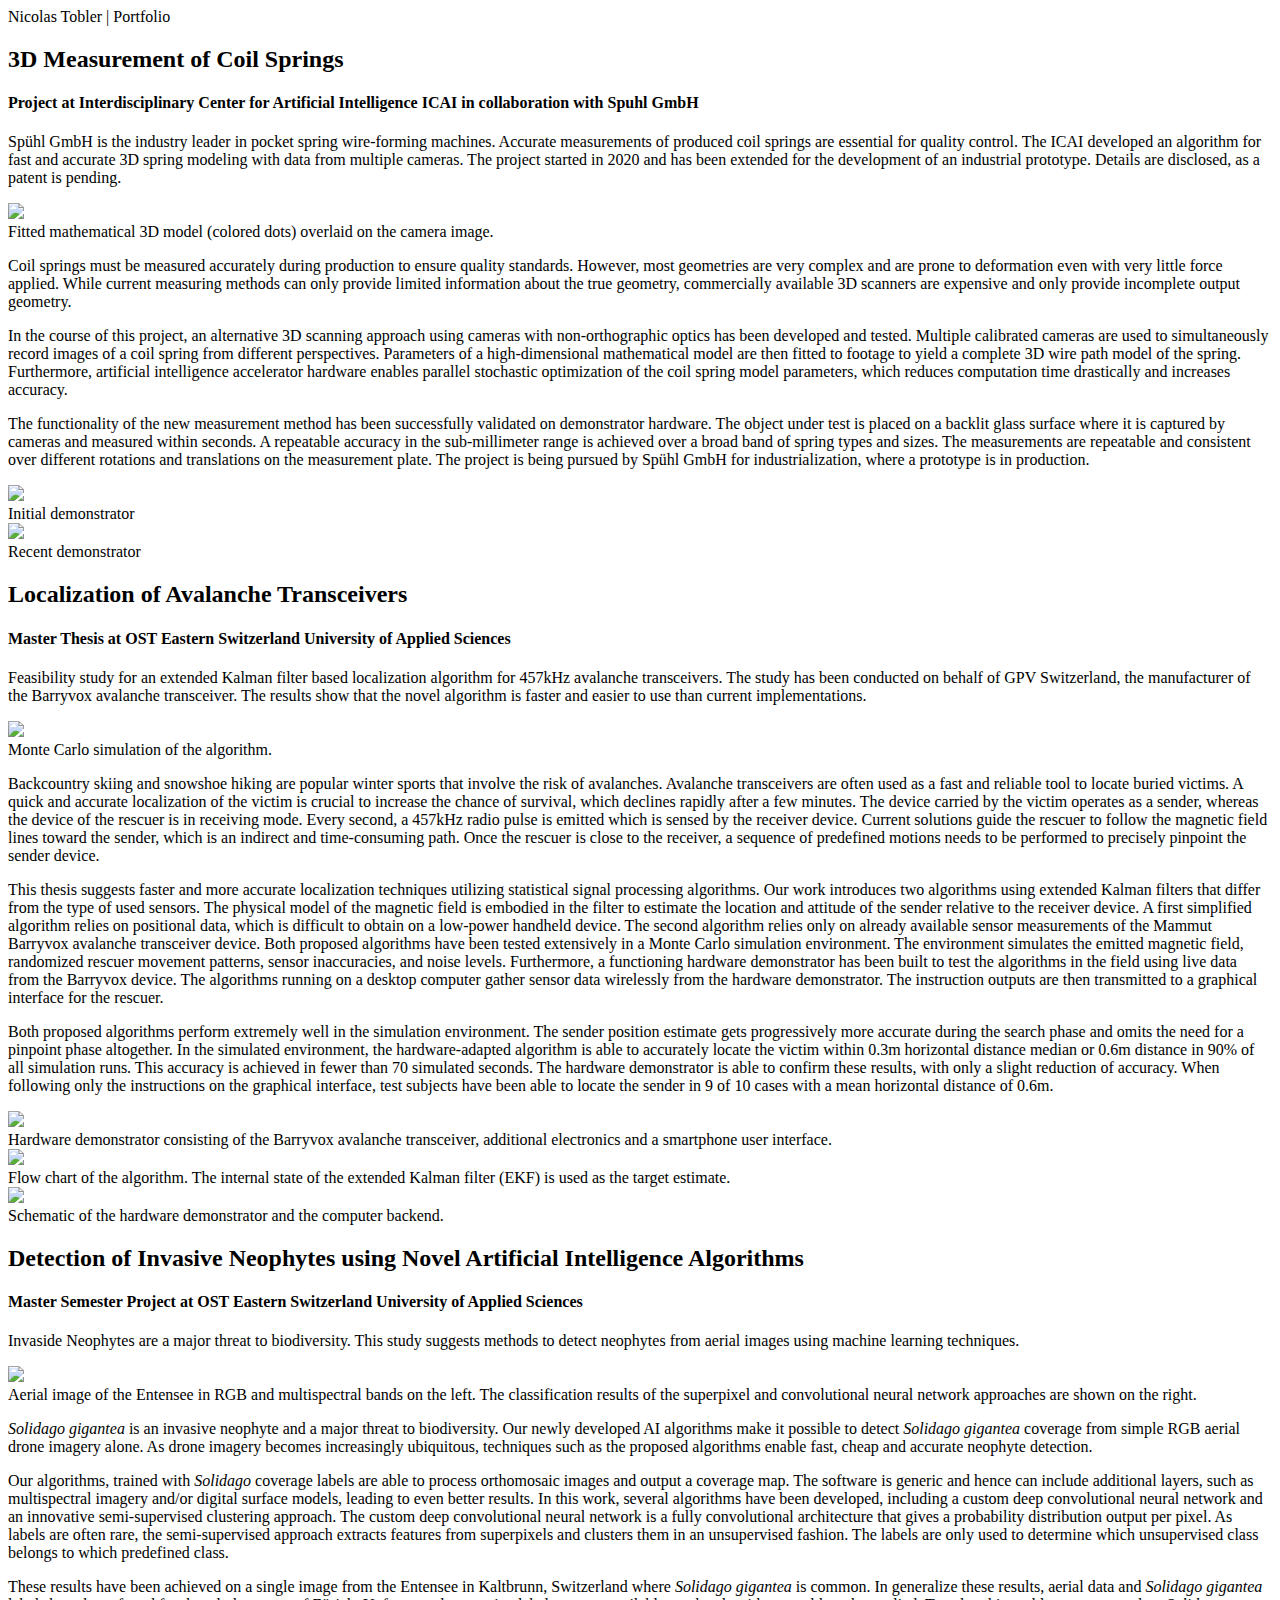
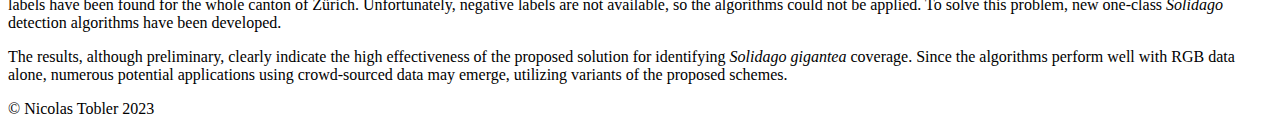
==== docs/index.html @ 879d95a6 "Added portfolio page" ====
<!DOCTYPE html>
<html>

<head>
    <meta charset="utf-8">
    <title>Nicolas Tobler | Portfolio</title>
    <!-- <script type="text/javascript" src="/js/main.js"></script> -->
    <link rel="stylesheet" type="text/css" href="/css/style.css">
    <meta name="viewport" content="width=device-width, initial-scale=1, user-scalable=no">
</head>
<body>
    <div id="header">
        <div id="header-blur">
            <div id="header-text">
                Nicolas Tobler | Portfolio
            </div>
        </div>
    </div>
    <div id="content">

        <div class="project">
            <h2>3D Measurement of Coil Springs</h2>
            <h4>Project at Interdisciplinary Center for Artificial Intelligence ICAI in collaboration with Spuhl GmbH</h4>
            <p class="abstract">
                Spühl GmbH is the industry leader in pocket spring wire-forming machines.
                Accurate measurements of produced coil springs are essential for quality control.
                The ICAI developed an algorithm for fast and accurate 3D spring modeling with data from multiple cameras.
                The project started in 2020 and has been extended for the development of an industrial prototype.
                Details are disclosed, as a patent is pending.
            </p>
            <div class="superfig">
                <div class="fig">
                    <img src="/res/spring.jpg">
                    <div class="imgcaption">
                        Fitted mathematical 3D model (colored dots) overlaid on the camera image.
                    </div>
                </div>
            </div>
            <p>
                Coil springs must be measured accurately during production to ensure quality standards.
                However, most geometries are very complex and are prone to deformation even with very little force applied.
                While current measuring methods can only provide limited information about the true geometry,
                commercially available 3D scanners are expensive and only provide incomplete output geometry.
            </p>
            <p>
                In the course of this project, an alternative 3D scanning approach using cameras with non-orthographic optics has been developed and tested.
                Multiple calibrated cameras are used to simultaneously record images of a coil spring from different perspectives.
                Parameters of a high-dimensional mathematical model are then fitted to footage to yield a complete 3D wire path model of the spring.
                Furthermore, artificial intelligence accelerator hardware enables parallel stochastic optimization of the coil spring model parameters,
                which reduces computation time drastically and increases accuracy.
            </p>
            <p>
                The functionality of the new measurement method has been successfully validated on demonstrator hardware.
                The object under test is placed on a backlit glass surface where it is captured by cameras and measured within seconds.
                A repeatable accuracy in the sub-millimeter range is achieved over a broad band of spring types and sizes.
                The measurements are repeatable and consistent over different rotations and translations on the measurement plate.
                The project is being pursued by Spühl GmbH for industrialization, where a prototype is in production.
            </p>
            <div class="superfig">
                <div class="fig">
                    <img src="/res/demonstrator1.jpg">
                    <div class="imgcaption">
                        Initial demonstrator
                    </div>
                </div>
                <div class="fig">
                    <img src="/res/demonstrator2.jpg">
                    <div class="imgcaption">
                        Recent demonstrator
                    </div>
                </div>
            </div>

        </div>

        <div class="project">
            <h2>Localization of Avalanche Transceivers</h2>
            <h4>Master Thesis at OST Eastern Switzerland University of Applied Sciences</h4>
            <p class="abstract">
                Feasibility study for an extended Kalman filter based localization algorithm for 457kHz avalanche transceivers.
                The study has been conducted on behalf of GPV Switzerland, the manufacturer of the Barryvox avalanche transceiver.
                The results show that the novel algorithm is faster and easier to use than current implementations.
            </p>
            <!--

            Here's a really nice demo of the project, but unfortunately this runs on Github pages, so the backend is down :(

            -->
            <!-- <div style="text-align: center;">
                <div class="button" id="simulation-button" onclick="startBarryvox()">Check out the online simulation</div>
            </div>
            <div id="barryvox-filter"></div>
            <div id="barryvox-simulation-background", onclick="terminateBarryvox()">
                <div id="barryvox-simulation">
                    <div id="barryvox-simulation-embed-placeholder">
                        <div id="barryvox-simulation-loading">
                            <div class="spinner"></div>
                            <div>Hang on, a server-side simulation is being started just for you...</div>
                        </div>
                        <embed id="barryvox-simulation-embed">
                    </div>
                    <div class="barryvox-simulation-header-button" style="margin-left: auto;" onclick="terminateBarryvox()">close</div>
                </div>
            </div> -->
            <div class="superfig">
                <div class="fig">
                    <img src="/res/simulation.png">
                    <div class="imgcaption">
                        Monte Carlo simulation of the algorithm.
                    </div>
                </div>
            </div>
            <p>
                Backcountry skiing and snowshoe hiking are popular winter sports that involve the risk of avalanches.
                Avalanche transceivers are often used as a fast and reliable tool to locate buried victims.
                A quick and accurate localization of the victim is crucial to increase the chance of survival, which declines rapidly after a few minutes.
                The device carried by the victim operates as a sender, whereas the device of the rescuer is in receiving mode.
                Every second, a 457kHz radio pulse is emitted which is sensed by the receiver device.
                Current solutions guide the rescuer to follow the magnetic field lines toward the sender, which is an indirect and time-consuming path.
                Once the rescuer is close to the receiver, a sequence of predefined motions needs to be performed to precisely pinpoint the sender device.
            </p>
            <p>
                This thesis suggests faster and more accurate localization techniques utilizing statistical signal processing algorithms.
                Our work introduces two algorithms using extended Kalman filters that differ from the type of used sensors.
                The physical model of the magnetic field is embodied in the filter to estimate the location and attitude of the sender relative to the receiver device.
                A first simplified algorithm relies on positional data, which is difficult to obtain on a low-power handheld device.
                The second algorithm relies only on already available sensor measurements of the Mammut Barryvox avalanche transceiver device.
                Both proposed algorithms have been tested extensively in a Monte Carlo simulation environment.
                The environment simulates the emitted magnetic field, randomized rescuer movement patterns, sensor inaccuracies, and noise levels.
                Furthermore, a functioning hardware demonstrator has been built to test the algorithms in the field using live data from the Barryvox device.
                The algorithms running on a desktop computer gather sensor data wirelessly from the hardware demonstrator.
                The instruction outputs are then transmitted to a graphical interface for the rescuer.
            </p>
            <p>
                Both proposed algorithms perform extremely well in the simulation environment.
                The sender position estimate gets progressively more accurate during the search phase and omits the need for a pinpoint phase altogether.
                In the simulated environment, the hardware-adapted algorithm is able to accurately locate the victim within 0.3m horizontal distance median or 0.6m distance in 90% of all simulation runs.
                This accuracy is achieved in fewer than 70 simulated seconds.
                The hardware demonstrator is able to confirm these results, with only a slight reduction of accuracy.
                When following only the instructions on the graphical interface, test subjects have been able to locate the sender in 9 of 10 cases with a mean horizontal distance of 0.6m.
            </p>
            <div class="superfig">
                <div class="fig">
                    <img src="/res/hardware.jpg">
                    <div class="imgcaption">
                        Hardware demonstrator consisting of the Barryvox avalanche transceiver, additional electronics and a smartphone user interface.
                    </div>
                </div>
            </div>
            <div class="superfig">
                <div class="fig">
                    <img src="/res/hybrid_approach.svg">
                    <div class="imgcaption">
                        Flow chart of the algorithm. The internal state of the extended Kalman filter (EKF) is used as the target estimate.
                    </div>
                </div>
            </div>
            <div class="superfig">
                <div class="fig">
                    <img src="/res/hardware_schematic.svg">
                    <div class="imgcaption">
                        Schematic of the hardware demonstrator and the computer backend.
                    </div>
                </div>
            </div>
        </div>

        <div class="project">
            <h2>Detection of Invasive Neophytes using Novel Artificial Intelligence Algorithms</h2>
            <h4>Master Semester Project at OST Eastern Switzerland University of Applied Sciences</h4>
            <p class="abstract">
                Invaside Neophytes are a major threat to biodiversity.
                This study suggests methods to detect neophytes from aerial images using machine learning techniques.
            </p>
            <div class="superfig">
                <div class="fig">
                    <img src="/res/neophyte.jpg">
                    <div class="imgcaption">
                        Aerial image of the Entensee in RGB and multispectral bands on the left. The classification results of the superpixel and convolutional neural network approaches are shown on the right.
                    </div>
                </div>
            </div>
            <p>
                <i>Solidago gigantea</i> is an invasive neophyte and a major threat to biodiversity.
                Our newly developed AI algorithms make it possible to detect <i>Solidago gigantea</i> coverage from simple RGB aerial drone imagery alone.
                As drone imagery becomes increasingly ubiquitous, techniques such as the proposed algorithms enable fast, cheap and accurate neophyte detection.
            </p>
            <p>
                Our algorithms, trained with <i>Solidago</i> coverage labels are able to process orthomosaic images and output a coverage map.
                The software is generic and hence can include additional layers, such as multispectral imagery and/or digital surface models, leading to even better results.
                In this work, several algorithms have been developed, including a custom deep convolutional neural network and an innovative semi-supervised clustering approach.
                The custom deep convolutional neural network is a fully convolutional architecture that gives a probability distribution output per pixel.
                As labels are often rare, the semi-supervised approach extracts features from superpixels and clusters them in an unsupervised fashion.
                The labels are only used to determine which unsupervised class belongs to which predefined class.
            </p>
            <p>
                These results have been achieved on a single image from the Entensee in Kaltbrunn, Switzerland where <i>Solidago gigantea</i> is common.
                In generalize these results, aerial data and <i>Solidago gigantea</i> labels have been found for the whole canton of Zürich.
                Unfortunately, negative labels are not available, so the algorithms could not be applied.
                To solve this problem, new one-class <i>Solidago</i> detection algorithms have been developed.
            </p>
            <p>
                The results, although preliminary, clearly indicate the high effectiveness of the proposed solution for identifying <i>Solidago gigantea</i> coverage.
                Since the algorithms perform well with RGB data alone, numerous potential applications using crowd-sourced data may emerge, utilizing variants of the proposed schemes.
            </p>
        </div>

    </div>
    <div id="footer">
        <div id="footer-text">
            &copy; Nicolas Tobler 2023
        </div>
    </div>
</body>

</html>
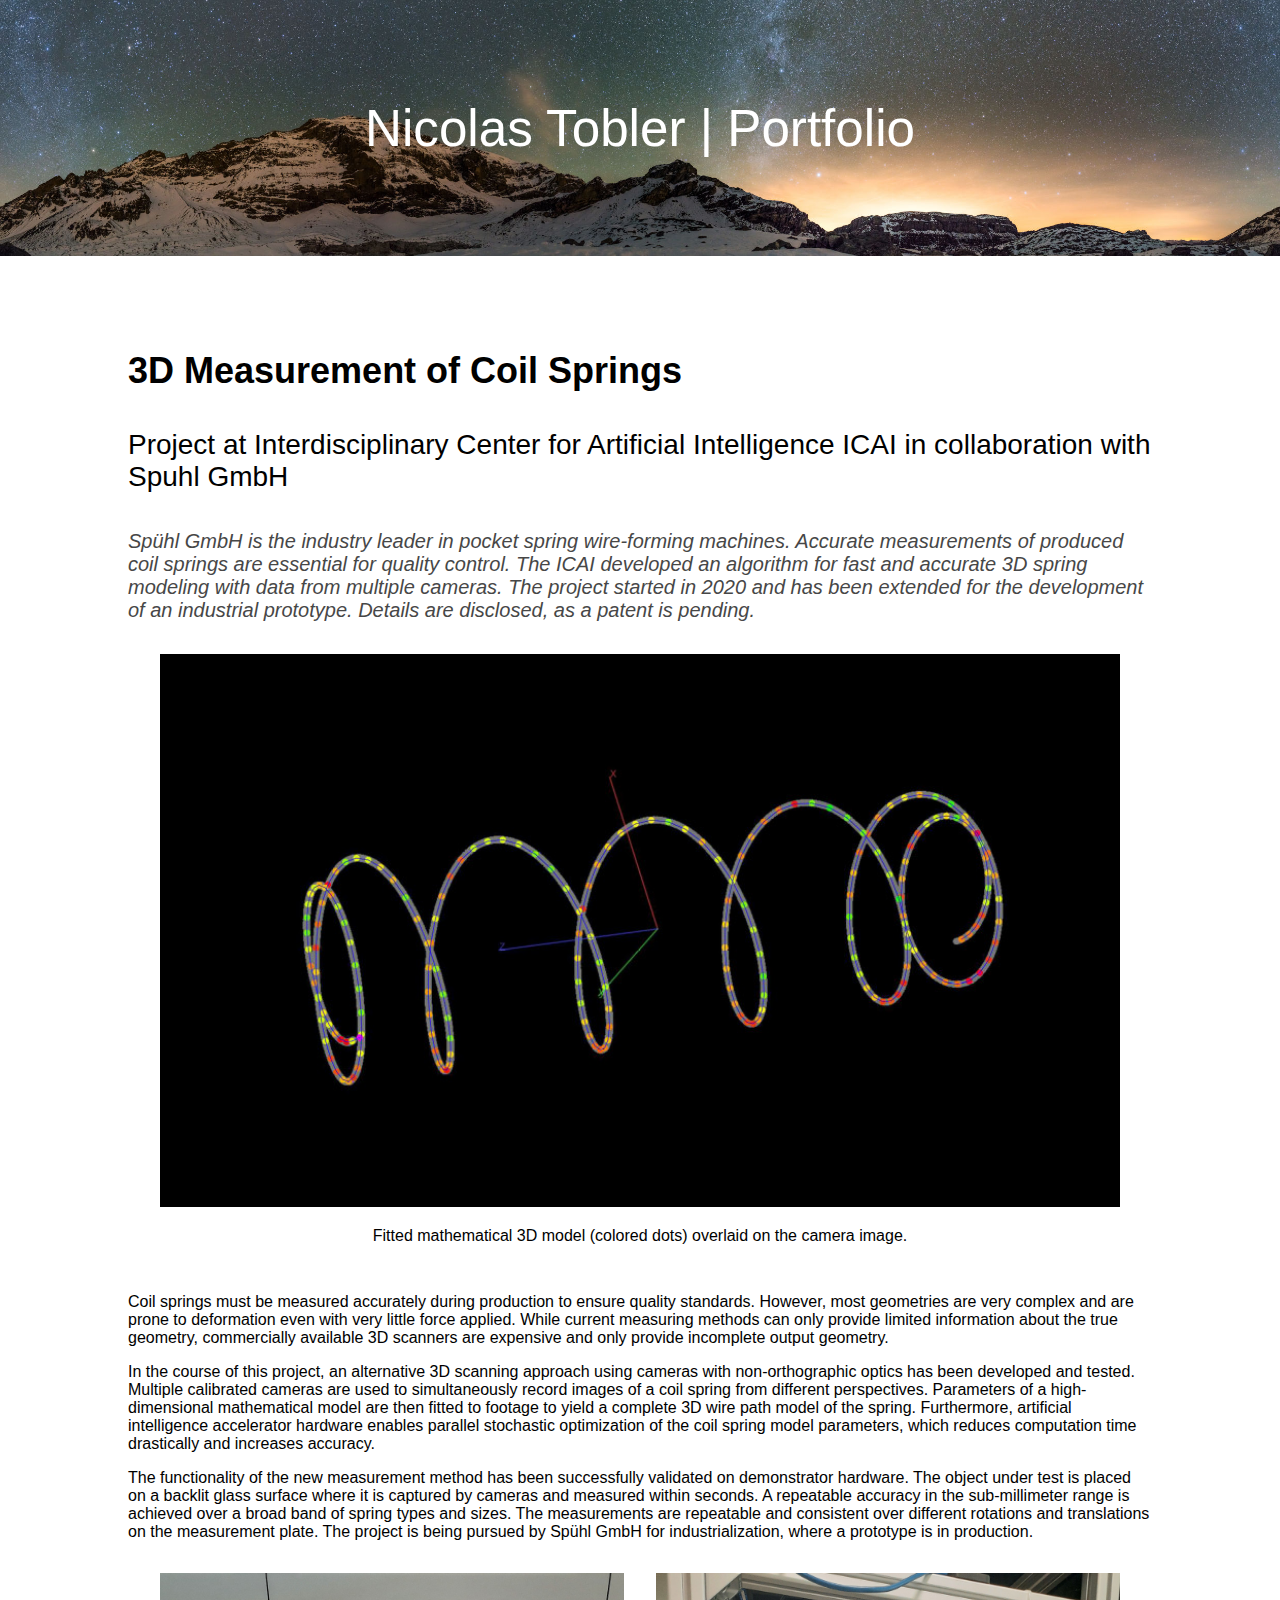
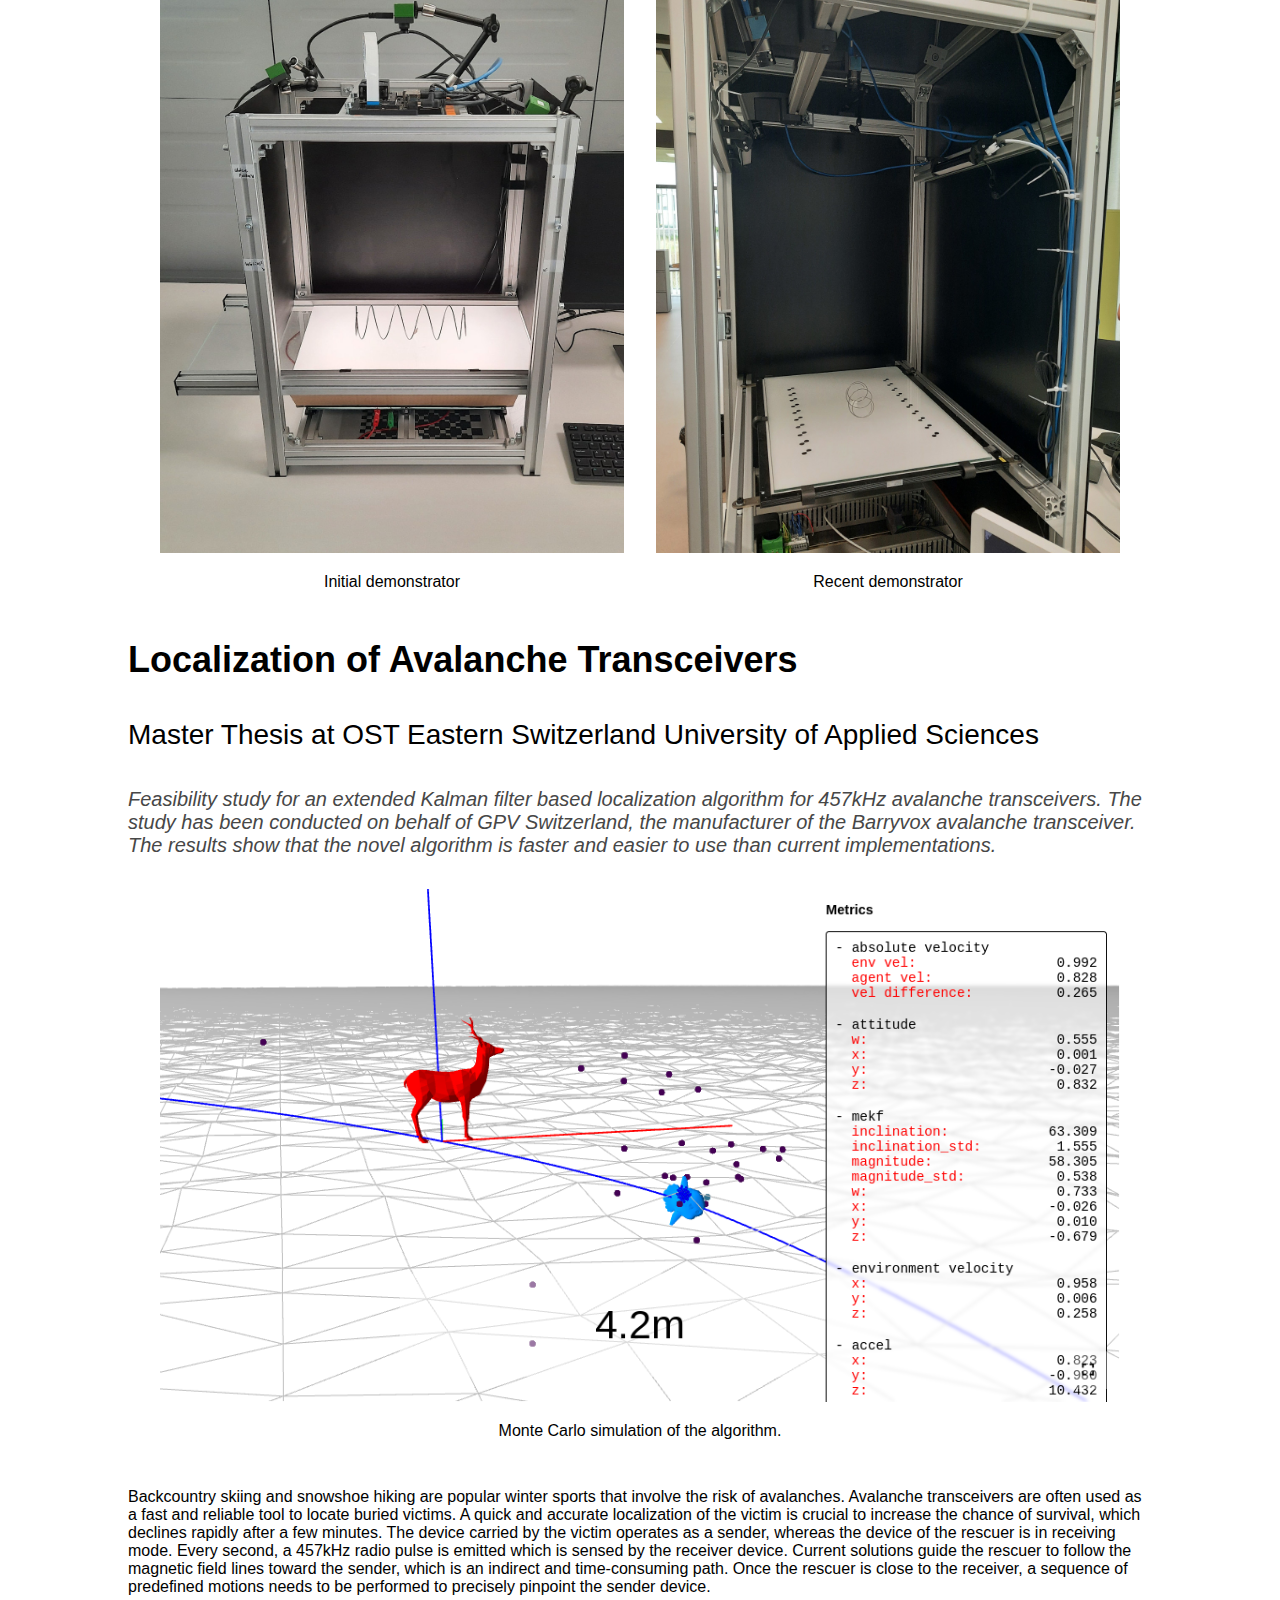
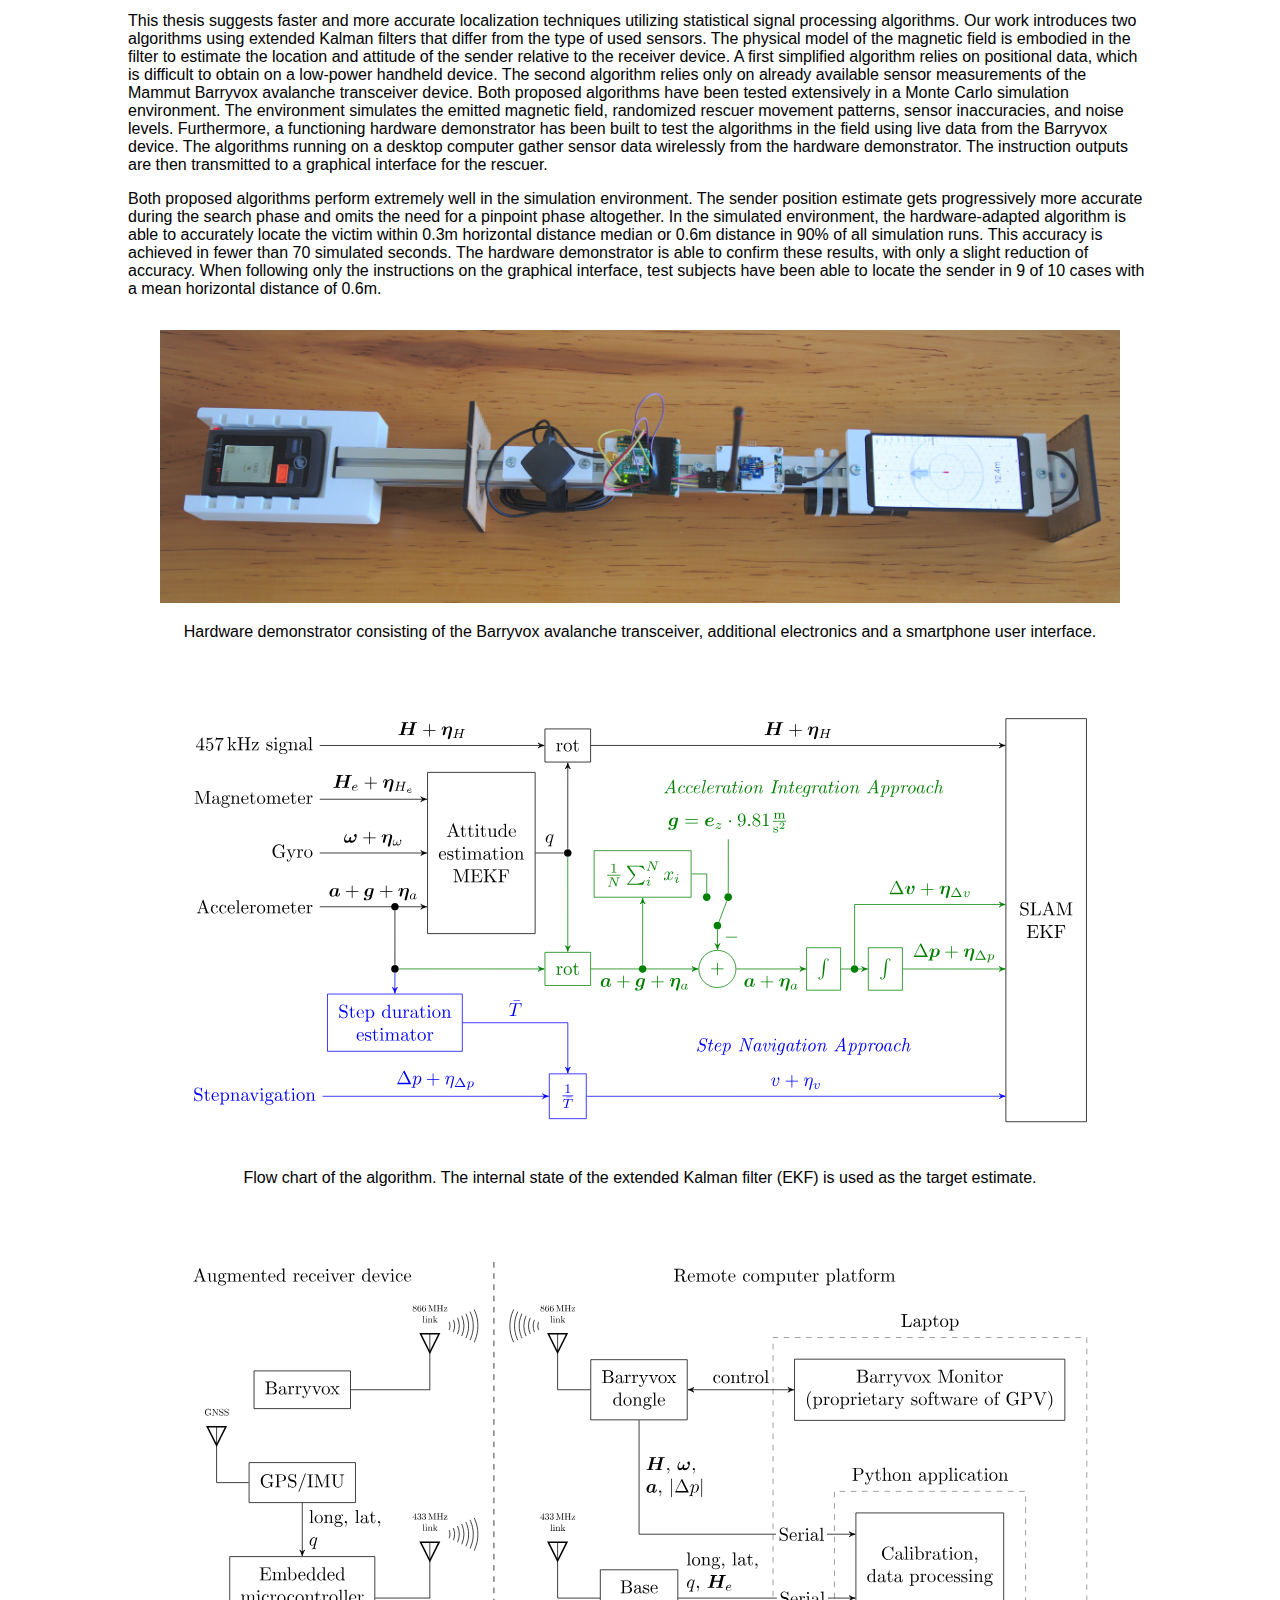
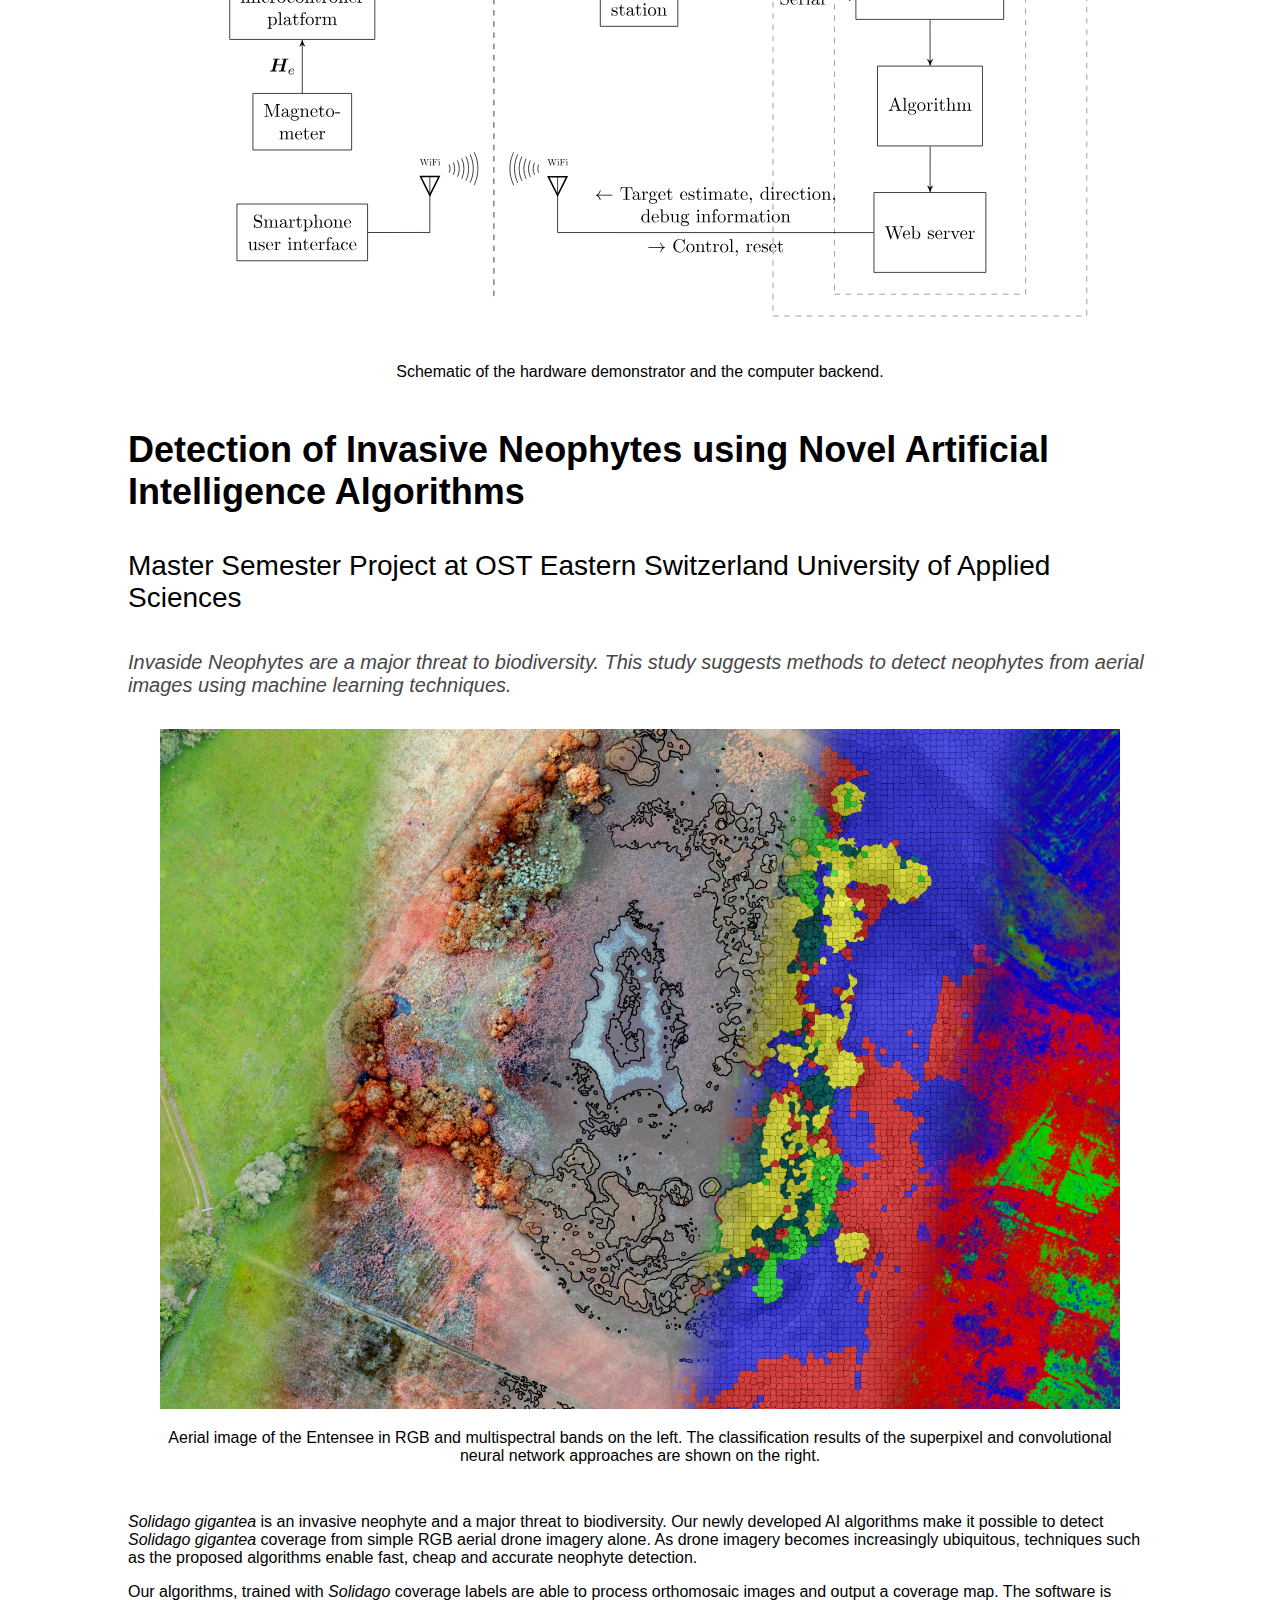
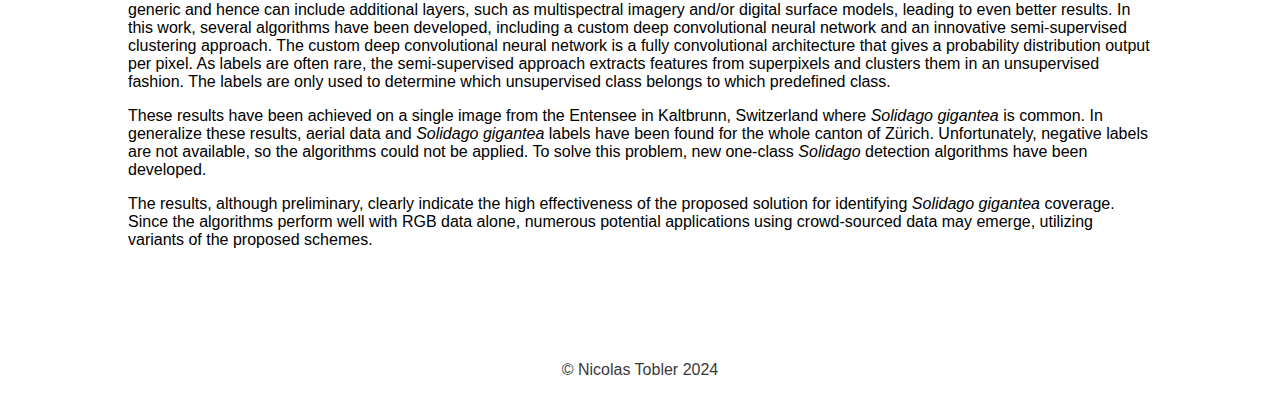
==== commit 2f694231: "Fixed paths" ====
--- a/docs/index.html
+++ b/docs/index.html
@@ -4,8 +4,8 @@
 <head>
     <meta charset="utf-8">
     <title>Nicolas Tobler | Portfolio</title>
-    <!-- <script type="text/javascript" src="/js/main.js"></script> -->
-    <link rel="stylesheet" type="text/css" href="/css/style.css">
+    <!-- <script type="text/javascript" src="js/main.js"></script> -->
+    <link rel="stylesheet" type="text/css" href="css/style.css">
     <meta name="viewport" content="width=device-width, initial-scale=1, user-scalable=no">
 </head>
 <body>
@@ -30,7 +30,7 @@
             </p>
             <div class="superfig">
                 <div class="fig">
-                    <img src="/res/spring.jpg">
+                    <img src="res/spring.jpg">
                     <div class="imgcaption">
                         Fitted mathematical 3D model (colored dots) overlaid on the camera image.
                     </div>
@@ -58,13 +58,13 @@
             </p>
             <div class="superfig">
                 <div class="fig">
-                    <img src="/res/demonstrator1.jpg">
+                    <img src="res/demonstrator1.jpg">
                     <div class="imgcaption">
                         Initial demonstrator
                     </div>
                 </div>
                 <div class="fig">
-                    <img src="/res/demonstrator2.jpg">
+                    <img src="res/demonstrator2.jpg">
                     <div class="imgcaption">
                         Recent demonstrator
                     </div>
@@ -104,7 +104,7 @@
             </div> -->
             <div class="superfig">
                 <div class="fig">
-                    <img src="/res/simulation.png">
+                    <img src="res/simulation.png">
                     <div class="imgcaption">
                         Monte Carlo simulation of the algorithm.
                     </div>
@@ -141,7 +141,7 @@
             </p>
             <div class="superfig">
                 <div class="fig">
-                    <img src="/res/hardware.jpg">
+                    <img src="res/hardware.jpg">
                     <div class="imgcaption">
                         Hardware demonstrator consisting of the Barryvox avalanche transceiver, additional electronics and a smartphone user interface.
                     </div>
@@ -149,7 +149,7 @@
             </div>
             <div class="superfig">
                 <div class="fig">
-                    <img src="/res/hybrid_approach.svg">
+                    <img src="res/hybrid_approach.svg">
                     <div class="imgcaption">
                         Flow chart of the algorithm. The internal state of the extended Kalman filter (EKF) is used as the target estimate.
                     </div>
@@ -157,7 +157,7 @@
             </div>
             <div class="superfig">
                 <div class="fig">
-                    <img src="/res/hardware_schematic.svg">
+                    <img src="res/hardware_schematic.svg">
                     <div class="imgcaption">
                         Schematic of the hardware demonstrator and the computer backend.
                     </div>
@@ -174,7 +174,7 @@
             </p>
             <div class="superfig">
                 <div class="fig">
-                    <img src="/res/neophyte.jpg">
+                    <img src="res/neophyte.jpg">
                     <div class="imgcaption">
                         Aerial image of the Entensee in RGB and multispectral bands on the left. The classification results of the superpixel and convolutional neural network approaches are shown on the right.
                     </div>
@@ -208,7 +208,7 @@
     </div>
     <div id="footer">
         <div id="footer-text">
-            &copy; Nicolas Tobler 2023
+            &copy; Nicolas Tobler 2024
         </div>
     </div>
 </body>
--- a/docs/css/style.css
+++ b/docs/css/style.css
@@ -0,0 +1,348 @@
+h1 {
+    font-size: 2.5rem;
+}
+
+h2 {
+    font-size: 2.25rem;
+}
+
+h3 {
+    font-size: 2rem;
+    font-weight: 200;
+}
+
+h4 {
+    font-size: 1.75rem;
+    font-weight: 200;
+}
+
+h5 {
+    font-size: 1.5rem;
+}
+
+h6 {
+    font-size: 1.25rem;
+}
+
+p {
+    font-size: 1rem;
+}
+
+html {
+    font-size: 12px;
+}
+
+@media (max-width: 480px) {
+    html {
+        font-size: 12px;
+    }
+}
+
+@media (min-width: 480px) {
+    html {
+        font-size: 13px;
+    }
+}
+
+@media (min-width: 768px) {
+    html {
+        font-size: 14px;
+    }
+}
+
+@media (min-width: 992px) {
+    html {
+        font-size: 15px;
+    }
+}
+
+@media (min-width: 1200px) {
+    html {
+        font-size: 16px;
+    }
+}
+
+body {
+    margin: 0;
+    width: 100%;
+    height: 100%;
+    font-family: roboto, sans-serif;
+}
+
+a {
+    text-decoration: none;
+    color: rgb(61, 61, 61);
+}
+
+a:hover {
+    opacity: 0.8;
+}
+
+a:visited {
+    color: rgb(61, 61, 61);
+}
+
+#header {
+    background-image: url("../res/background80.jpg");
+    background-size: cover;
+    background-position: center;
+    width: 100%;
+    height: 20vw;
+}
+
+#header-blur {
+    /* backdrop-filter: blur(0.2vw); */
+    width: 100%;
+    height: 100%;
+    position: relative;
+}
+
+#header-text {
+    font-size: 4vw;
+    font-weight: 200;
+    color: white;
+    position: absolute;
+    left: 50%;
+    top: 50%;
+    width: auto;
+    height: auto;
+    transform: translate(-50%, -50%);
+    animation: headerfadein 1s ease-out;;
+}
+
+@keyframes headerfadein {
+    0% {
+        transform: translate(-50%, 20vw);
+    }
+
+    100% {
+        transform: translate(-50%, -50%);
+    }
+}
+
+#footer {
+    color: rgb(58, 58, 58);
+    text-align: center;
+    margin: 2em;
+}
+
+#content {
+    max-width: 1024px;
+    margin: 0 auto;
+    padding: 1em;
+}
+
+@media (max-width: 480px) {
+    #content {
+        padding: 1em;
+    }
+}
+
+@media (min-width: 480px) {
+    #content {
+        padding: 2em;
+    }
+}
+
+@media (min-width: 992px) {
+    #content {
+        padding: 4em;
+    }
+}
+
+.project img {
+    width: 100%;
+    /* max-height: 60vh; */
+}
+
+.fig {
+    flex-basis: 100%;
+}
+
+.superfig {
+    margin: 2rem 0rem;
+    display: flex;
+    flex-direction: row;
+    column-gap: 2rem;
+    justify-content: center;
+}
+
+@media (max-width: 480px) {
+    .superfig {
+        margin: 2rem 0rem;
+    }
+}
+
+@media (min-width: 480px) {
+    .superfig {
+        margin: 2rem 0rem;
+    }
+}
+
+@media (min-width: 992px) {
+    .superfig {
+        margin: 2rem 2rem;
+    }
+}
+
+.imgcaption {
+    text-align: center;
+    margin: 1em 0
+}
+
+p.abstract {
+    font-style: italic;
+    color: rgb(71, 71, 71);
+    font-size: 1.25rem;
+}
+
+.button {
+    margin: 1em auto;
+    border-radius: 1000px;
+    background-color: #575757;
+    border: none;
+    color: white;
+    padding: 0.5rem 1rem;
+    font-size: 2em;
+    text-align: center;
+    text-decoration: none;
+    display: inline-block;
+    user-select: none;
+    transition: scale 50ms linear;
+}
+
+.button:hover {
+    opacity: 0.8 !important;
+}
+
+.button:active {
+    opacity: 0.6 !important;
+}
+
+#barryvox-simulation-background {
+    position: fixed;
+    width: 100%;
+    height: 100%;
+    top: 0;
+    left: 0;
+    transform: translate(-100%, 0);
+    transition: transform 0.5s ease-in-out;
+}
+
+#barryvox-filter {
+    position: fixed;
+    width: 100%;
+    height: 100%;
+    top: 0;
+    left: 0;
+    transition: opacity 0.5s linear;
+    opacity: 0;
+    background-color: rgba(128, 128, 128, 0.24);
+    backdrop-filter: blur(10px);
+    display: none;
+}
+
+#barryvox-simulation {
+    position: fixed;
+    width: 100%;
+    height: 100%;
+    top: 50%;
+    left: 50%;
+    transform: translate(-50%, -50%);
+    display: flex;
+    flex-direction: column;
+}
+
+#barryvox-simulation-embed-placeholder {
+    width: 100%;
+    height: 100%;
+    background-color: white;
+    position: relative
+}
+
+#barryvox-simulation-loading {
+    left: 50%;
+    top: 50%;
+    transform: translate(-50%, -50%);
+    position: absolute;
+    display: flex;
+    flex-direction: column;
+    text-align: center;
+    row-gap: 1em;
+}
+
+#barryvox-simulation embed {
+    width: 100%;
+    height: 100%;
+    position: absolute;
+}
+
+#barryvox-simulation-header {
+    background-color: gray;
+    color: white;
+    display: flex;
+    flex-direction: row;
+}
+
+#barryvox-simulation-header div {
+    padding: 8px;
+}
+
+.barryvox-simulation-header-button {
+    background-color: #be2e2e;
+    border: none;
+    color: white;
+    text-align: center;
+    text-decoration: none;
+    display: inline-block;
+    user-select: none;
+    position: absolute;
+    right: 0px;
+    top: 0px;
+    padding: 0.5em;
+}
+
+.barryvox-simulation-header-button:hover {
+    opacity: 0.8 !important;
+}
+
+.barryvox-simulation-header-button:active {
+    opacity: 0.6 !important;
+}
+
+.spinner {
+    margin: 0 auto;
+    width: 10vw;
+    height: 10vw;
+    display: inline-block;
+    border-width: 0.2vw;
+    border-color: rgba(107, 107, 107, 0.05);
+    border-top-color: #363636;
+    animation: spin 1s infinite linear;
+    border-radius: 100%;
+    border-style: solid;
+}
+
+@keyframes spin {
+    100% {
+        transform: rotate(360deg);
+    }
+}
+
+#simulation-button {
+    animation: sine 2s infinite ease-in-out;
+}
+
+@keyframes sine {
+    0% {
+        transform: scale(0.95);
+    }
+
+    50% {
+        transform: scale(1.0);
+    }
+
+    100% {
+        transform: scale(0.95);
+    }
+}
